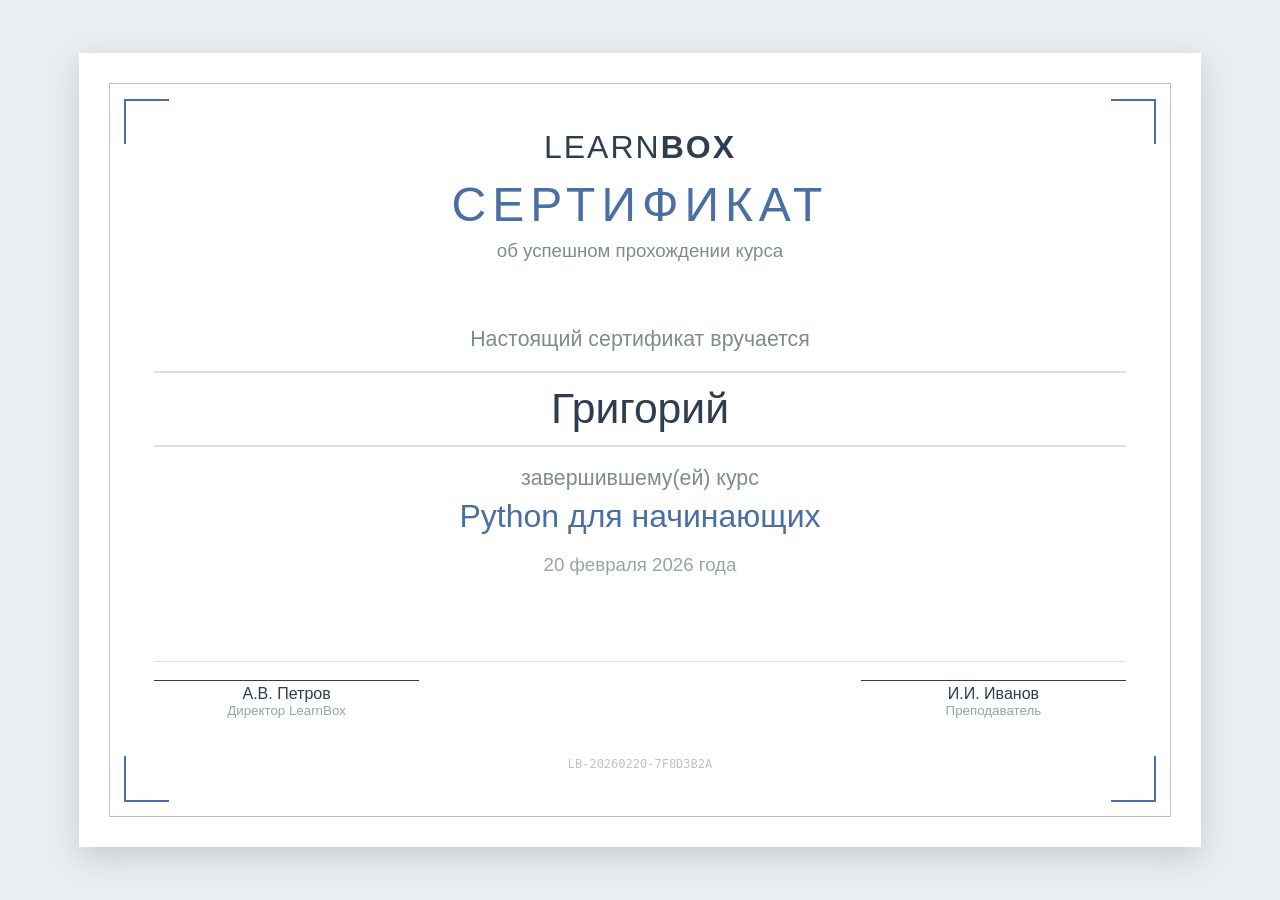
==== certificate.html @ d876d32d "obtaining a specialized certificate for a specific course" ====
<!DOCTYPE html>
<html lang="ru">
<head>
    <meta charset="UTF-8">
    <meta name="viewport" content="width=device-width, initial-scale=1.0">
    <title>Сертификат LearnBox</title>
    <style>
        * {
            margin: 0;
            padding: 0;
            box-sizing: border-box;
        }
        
        body {
            background: #e8eef2;
            display: flex;
            justify-content: center;
            align-items: center;
            min-height: 100vh;
            font-family: 'Arial', 'Helvetica', sans-serif;
            padding: 10px;
        }
        
        .certificate {
            width: 297mm;
            height: 210mm;
            background: white;
            box-shadow: 0 10px 30px rgba(0,0,0,0.15);
            position: relative;
            overflow: hidden;
        }
        
        .border {
            position: absolute;
            top: 8mm;
            left: 8mm;
            right: 8mm;
            bottom: 8mm;
            border: 1px solid #c0c0c0;
        }
        
        .corner {
            position: absolute;
            width: 12mm;
            height: 12mm;
            border-color: #4a6fa5;
            border-style: solid;
            border-width: 0;
        }
        
        .corner-tl {
            top: 12mm;
            left: 12mm;
            border-top-width: 2px;
            border-left-width: 2px;
        }
        
        .corner-tr {
            top: 12mm;
            right: 12mm;
            border-top-width: 2px;
            border-right-width: 2px;
        }
        
        .corner-bl {
            bottom: 12mm;
            left: 12mm;
            border-bottom-width: 2px;
            border-left-width: 2px;
        }
        
        .corner-br {
            bottom: 12mm;
            right: 12mm;
            border-bottom-width: 2px;
            border-right-width: 2px;
        }
        
        .content {
            position: absolute;
            top: 20mm;
            left: 20mm;
            right: 20mm;
            bottom: 20mm;
            display: flex;
            flex-direction: column;
            justify-content: space-between;
        }
        
        .header {
            text-align: center;
            margin-bottom: 5mm;
        }
        
        .logo {
            font-size: 24pt;
            color: #2c3e50;
            letter-spacing: 2px;
            font-weight: 300;
            margin-bottom: 3mm;
        }
        
        .logo strong {
            font-weight: 600;
            color: #4a6fa5;
        }
        
        .title {
            font-size: 36pt;
            color: #4a6fa5;
            font-weight: 300;
            text-transform: uppercase;
            letter-spacing: 6px;
            margin-bottom: 2mm;
        }
        
        .subtitle {
            font-size: 14pt;
            color: #7f8c8d;
            font-weight: 300;
        }
        
        .main {
            text-align: center;
            margin: 5mm 0;
        }
        
        .presented {
            font-size: 16pt;
            color: #7f8c8d;
            margin-bottom: 5mm;
            font-weight: 300;
        }
        
        .recipient {
            font-size: 32pt;
            color: #2c3e50;
            margin: 3mm 0;
            font-weight: 500;
            border-bottom: 2px solid #e0e0e0;
            border-top: 2px solid #e0e0e0;
            padding: 3mm 0;
        }
        
        .course-label {
            font-size: 16pt;
            color: #7f8c8d;
            margin: 5mm 0 2mm 0;
            font-weight: 300;
        }
        
        .course-name {
            font-size: 24pt;
            color: #4a6fa5;
            font-weight: 500;
        }
        
        .date {
            font-size: 14pt;
            color: #95a5a6;
            margin: 5mm 0;
        }
        
        .footer {
            display: flex;
            justify-content: space-between;
            align-items: flex-end;
            margin-top: 5mm;
            padding-top: 3mm;
            border-top: 1px solid #e0e0e0;
        }
        
        .signature-block {
            text-align: center;
            width: 70mm;
        }
        
        .signature-line {
            width: 100%;
            height: 1px;
            background: #2c3e50;
            margin: 2mm 0 1mm 0;
        }
        
        .signature-name {
            font-size: 12pt;
            color: #2c3e50;
            font-weight: 500;
        }
        
        .signature-title {
            font-size: 10pt;
            color: #95a5a6;
        }
        
        .certificate-id {
            font-size: 9pt;
            color: #bdc3c7;
            text-align: center;
            margin-top: 3mm;
            font-family: monospace;
        }
        
        @media print {
            body {
                background: white;
                padding: 0;
            }
            .certificate {
                box-shadow: none;
            }
        }
    </style>
</head>
<body>
    <div class="certificate">
        <div class="border"></div>
        
        <div class="corner corner-tl"></div>
        <div class="corner corner-tr"></div>
        <div class="corner corner-bl"></div>
        <div class="corner corner-br"></div>
        
        <div class="content">
            <div class="header">
                <div class="logo">LEARN<span style="font-weight:600;">BOX</span></div>
                <div class="title">СЕРТИФИКАТ</div>
                <div class="subtitle">об успешном прохождении курса</div>
            </div>
            
            <div class="main">
                <div class="presented">Настоящий сертификат вручается</div>
                
                <div class="recipient" id="student-name">
                    Григорий
                </div>
                
                <div class="course-label">завершившему(ей) курс</div>
                
                <div class="course-name" id="course-name">
                    Python для начинающих
                </div>
                
                <div class="date" id="completion-date">
                    20 февраля 2026 года
                </div>
            </div>
            
            <div class="footer">
                <div class="signature-block">
                    <div class="signature-line"></div>
                    <div class="signature-name" id="director-name">А.В. Петров</div>
                    <div class="signature-title">Директор LearnBox</div>
                </div>
                
                <div class="signature-block">
                    <div class="signature-line"></div>
                    <div class="signature-name" id="teacher-name">И.И. Иванов</div>
                    <div class="signature-title">Преподаватель</div>
                </div>
            </div>
            
            <div class="certificate-id" id="certificate-number">
                LB-20260220-7F8D3B2A
            </div>
        </div>
    </div>

    <script>
        const urlParams = new URLSearchParams(window.location.search);
        
        document.addEventListener('DOMContentLoaded', () => {
            const studentName = urlParams.get('name');
            const courseName = urlParams.get('course');
            const completionDate = urlParams.get('date');
            const certNumber = urlParams.get('cert');
            const teacherName = urlParams.get('teacher');
            
            if (studentName) document.getElementById('student-name').textContent = decodeURIComponent(studentName);
            if (courseName) document.getElementById('course-name').textContent = decodeURIComponent(courseName);
            if (teacherName) document.getElementById('teacher-name').textContent = decodeURIComponent(teacherName);
            
            if (completionDate) {
                const date = new Date(completionDate);
                const options = { year: 'numeric', month: 'long', day: 'numeric' };
                document.getElementById('completion-date').textContent = date.toLocaleDateString('ru-RU', options);
            }
            
            if (certNumber) {
                document.getElementById('certificate-number').textContent = certNumber;
            }
        });
    </script>
</body>
</html>
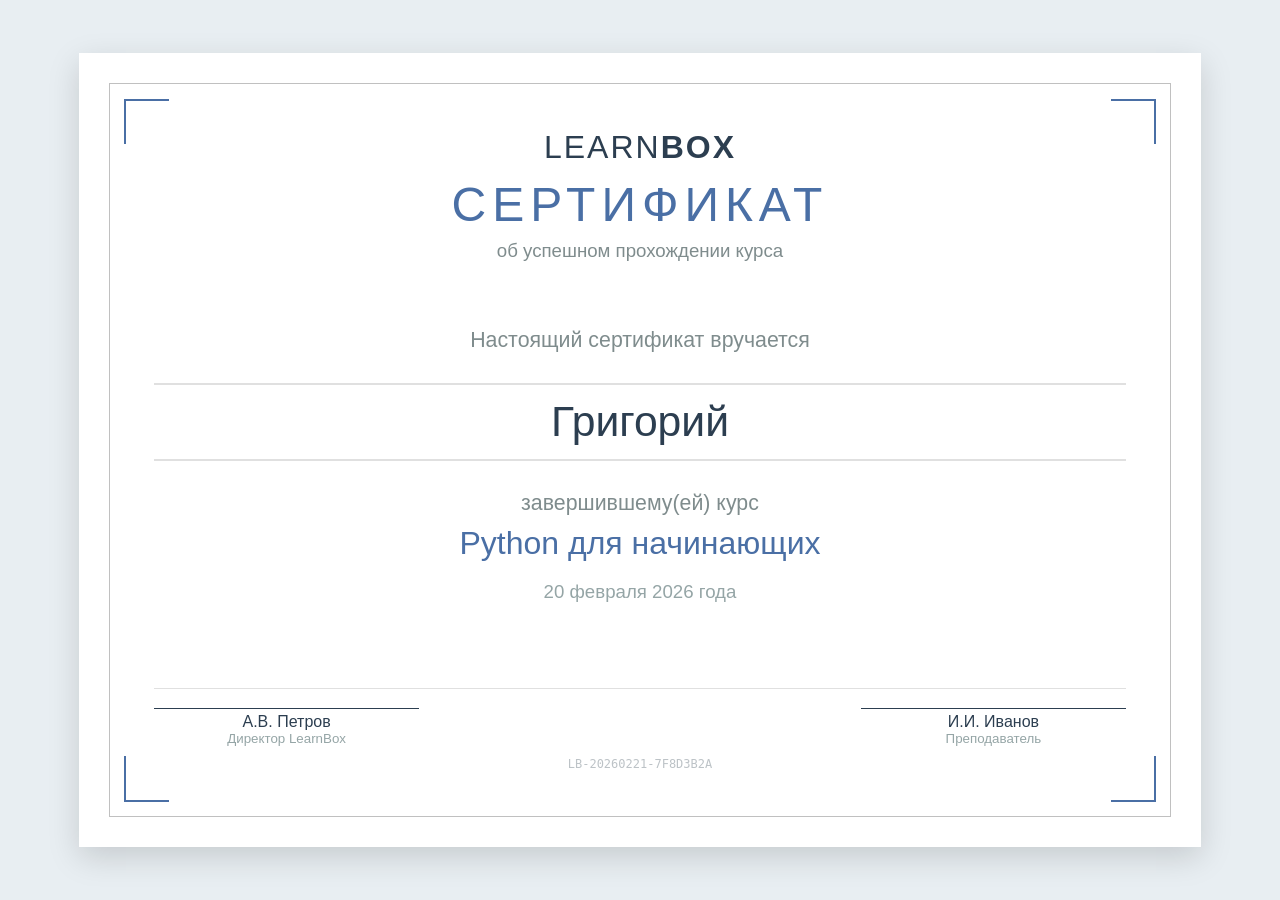
==== commit 9c97aa1b: "Fixed a bug with certificate data" ====
--- a/certificate.html
+++ b/certificate.html
@@ -23,11 +23,12 @@
         
         .certificate {
             width: 297mm;
-            height: 210mm;
+            height: 210mm; 
             background: white;
             box-shadow: 0 10px 30px rgba(0,0,0,0.15);
             position: relative;
             overflow: hidden;
+            aspect-ratio: 297 / 210; 
         }
         
         .border {
@@ -85,6 +86,7 @@
             display: flex;
             flex-direction: column;
             justify-content: space-between;
+            height: calc(100% - 40mm); 
         }
         
         .header {
@@ -123,6 +125,10 @@
         .main {
             text-align: center;
             margin: 5mm 0;
+            flex: 1; 
+            display: flex;
+            flex-direction: column;
+            justify-content: center;
         }
         
         .presented {
@@ -140,6 +146,7 @@
             border-bottom: 2px solid #e0e0e0;
             border-top: 2px solid #e0e0e0;
             padding: 3mm 0;
+            line-height: 1.2; 
         }
         
         .course-label {
@@ -153,6 +160,7 @@
             font-size: 24pt;
             color: #4a6fa5;
             font-weight: 500;
+            line-height: 1.2;
         }
         
         .date {
@@ -168,6 +176,7 @@
             margin-top: 5mm;
             padding-top: 3mm;
             border-top: 1px solid #e0e0e0;
+            flex-shrink: 0; 
         }
         
         .signature-block {
@@ -186,6 +195,7 @@
             font-size: 12pt;
             color: #2c3e50;
             font-weight: 500;
+            white-space: nowrap;
         }
         
         .signature-title {
@@ -199,15 +209,28 @@
             text-align: center;
             margin-top: 3mm;
             font-family: monospace;
+            flex-shrink: 0;
         }
         
         @media print {
             body {
                 background: white;
                 padding: 0;
+                margin: 0;
             }
             .certificate {
                 box-shadow: none;
+                width: 100%;
+                height: 100%;
+                margin: 0;
+                page-break-after: avoid;
+                page-break-inside: avoid;
+            }
+        }
+        
+        @media screen and (max-height: 210mm) {
+            .certificate {
+                transform: scale(0.9);
             }
         }
     </style>
@@ -261,12 +284,18 @@
             </div>
             
             <div class="certificate-id" id="certificate-number">
-                LB-20260220-7F8D3B2A
+                LB-20260221-7F8D3B2A
             </div>
         </div>
     </div>
 
     <script>
+        console.log('Certificate page loaded with dimensions:', {
+            width: window.innerWidth,
+            height: window.innerHeight,
+            ratio: window.innerWidth / window.innerHeight
+        });
+
         const urlParams = new URLSearchParams(window.location.search);
         
         document.addEventListener('DOMContentLoaded', () => {
@@ -276,9 +305,15 @@
             const certNumber = urlParams.get('cert');
             const teacherName = urlParams.get('teacher');
             
+            console.log('Certificate data:', { studentName, courseName, completionDate, certNumber, teacherName });
+            
             if (studentName) document.getElementById('student-name').textContent = decodeURIComponent(studentName);
             if (courseName) document.getElementById('course-name').textContent = decodeURIComponent(courseName);
-            if (teacherName) document.getElementById('teacher-name').textContent = decodeURIComponent(teacherName);
+            if (teacherName) {
+                const decodedTeacher = decodeURIComponent(teacherName);
+                console.log('Setting teacher name to:', decodedTeacher);
+                document.getElementById('teacher-name').textContent = decodedTeacher;
+            }
             
             if (completionDate) {
                 const date = new Date(completionDate);
@@ -289,6 +324,15 @@
             if (certNumber) {
                 document.getElementById('certificate-number').textContent = certNumber;
             }
+
+            setTimeout(() => {
+                const cert = document.querySelector('.certificate');
+                console.log('Certificate actual dimensions:', {
+                    width: cert.offsetWidth,
+                    height: cert.offsetHeight,
+                    ratio: cert.offsetWidth / cert.offsetHeight
+                });
+            }, 100);
         });
     </script>
 </body>
